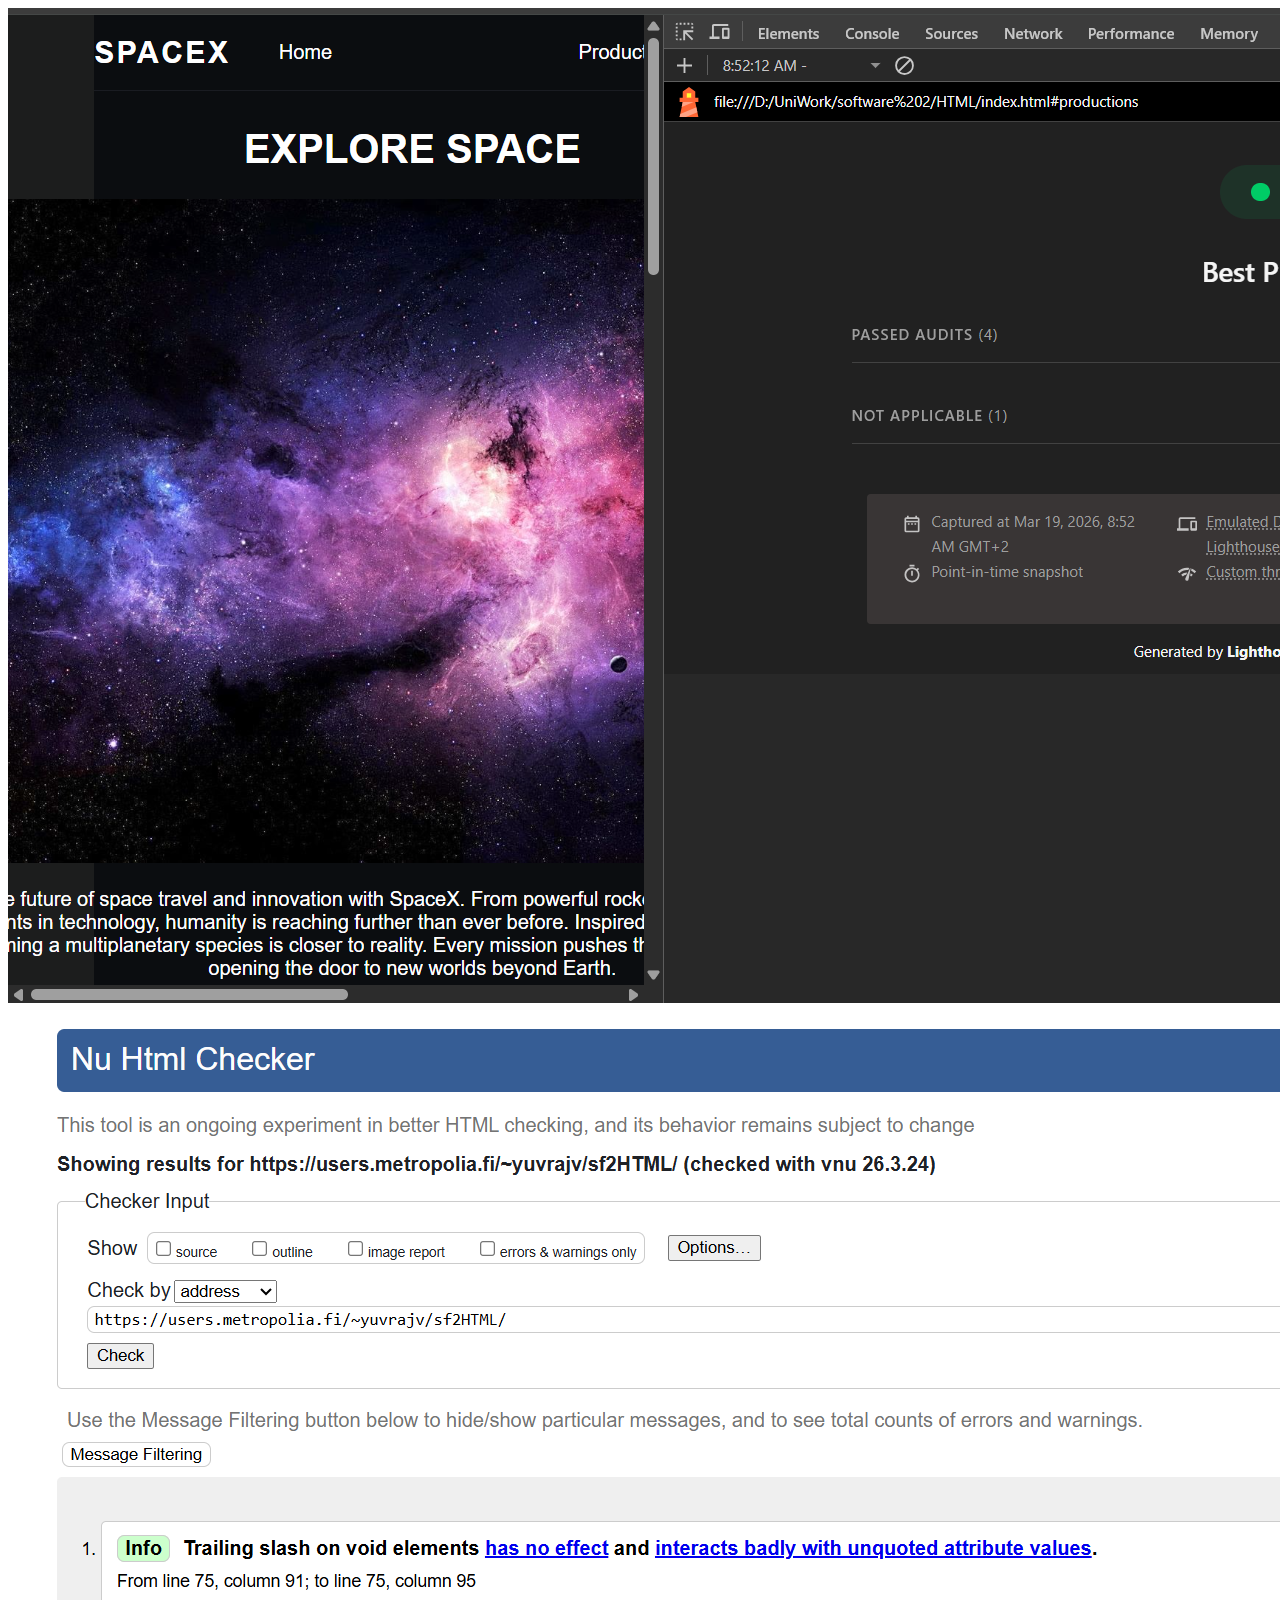
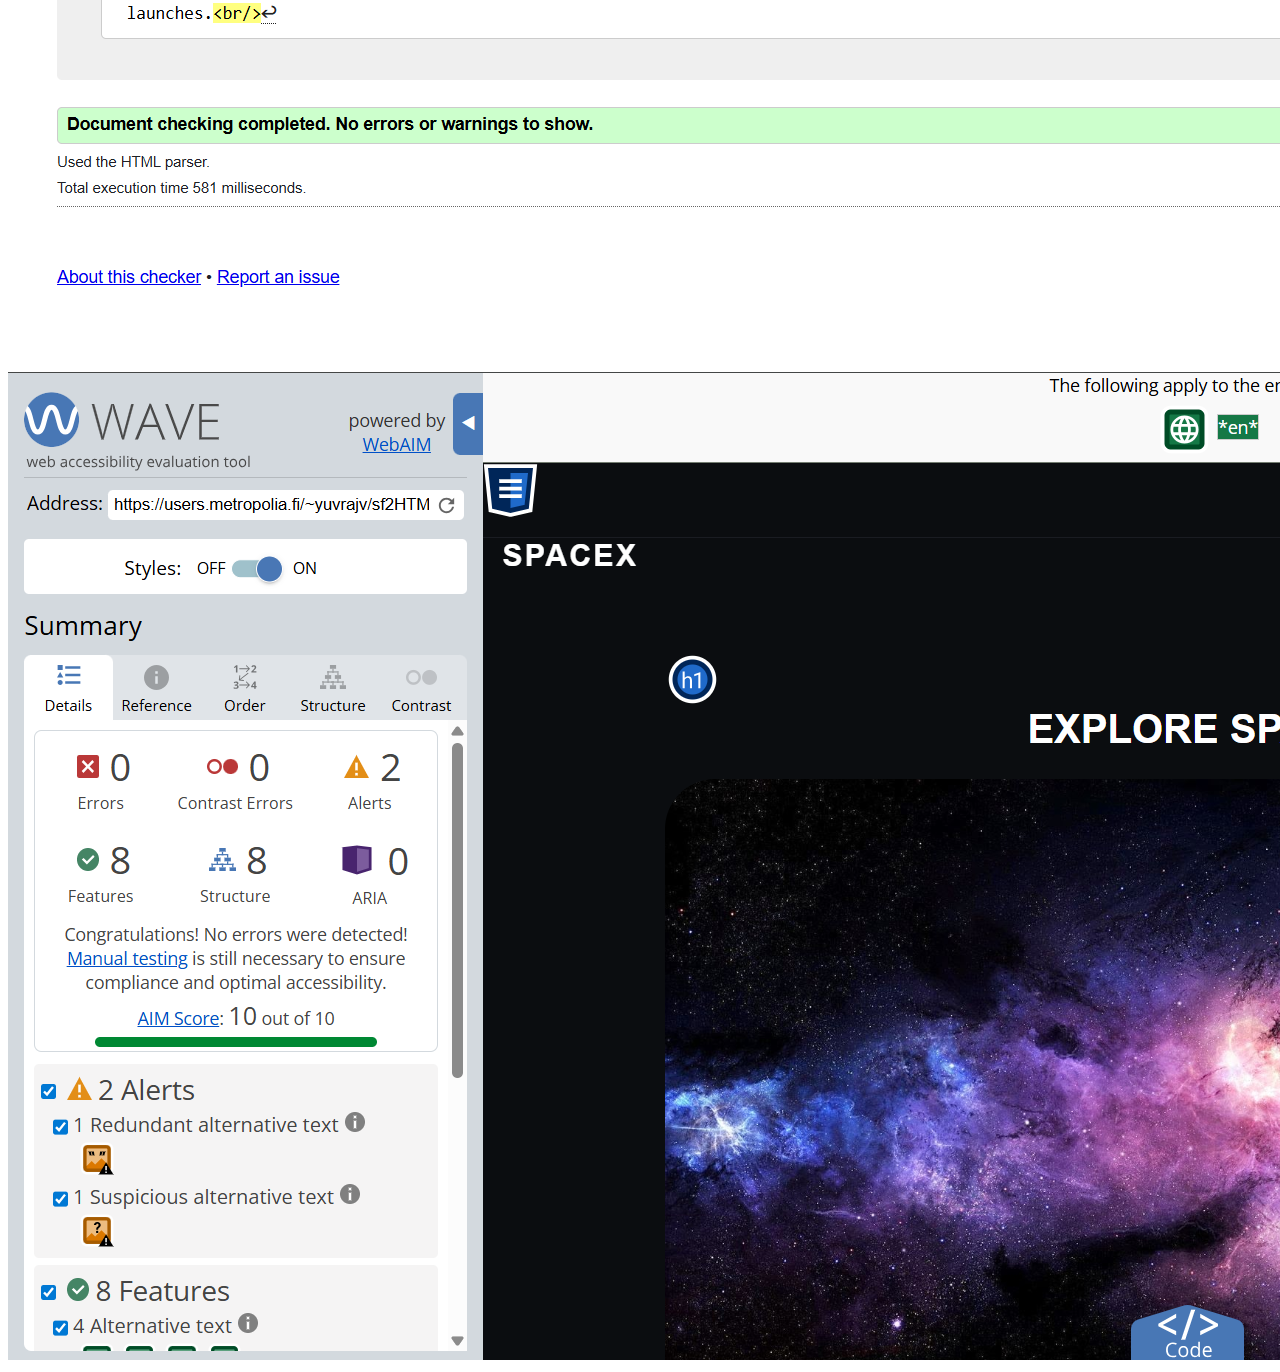
==== Tests/tests.html @ d1aeaf01 "Final Push" ====
<!DOCTYPE html>
<html lang="en">
<head>
    <meta charset="UTF-8">
    <meta name="viewport" content="width=device-width, initial-scale=1.0">
    <title>Tets</title>
</head>
<body>
    <img src="BestPracticesTest.png" alt="Light house">
    <img src="HTMLTest.png" alt="HTML test">
    <img src="WaveTest.png" alt="wave test">
</body>
</html>
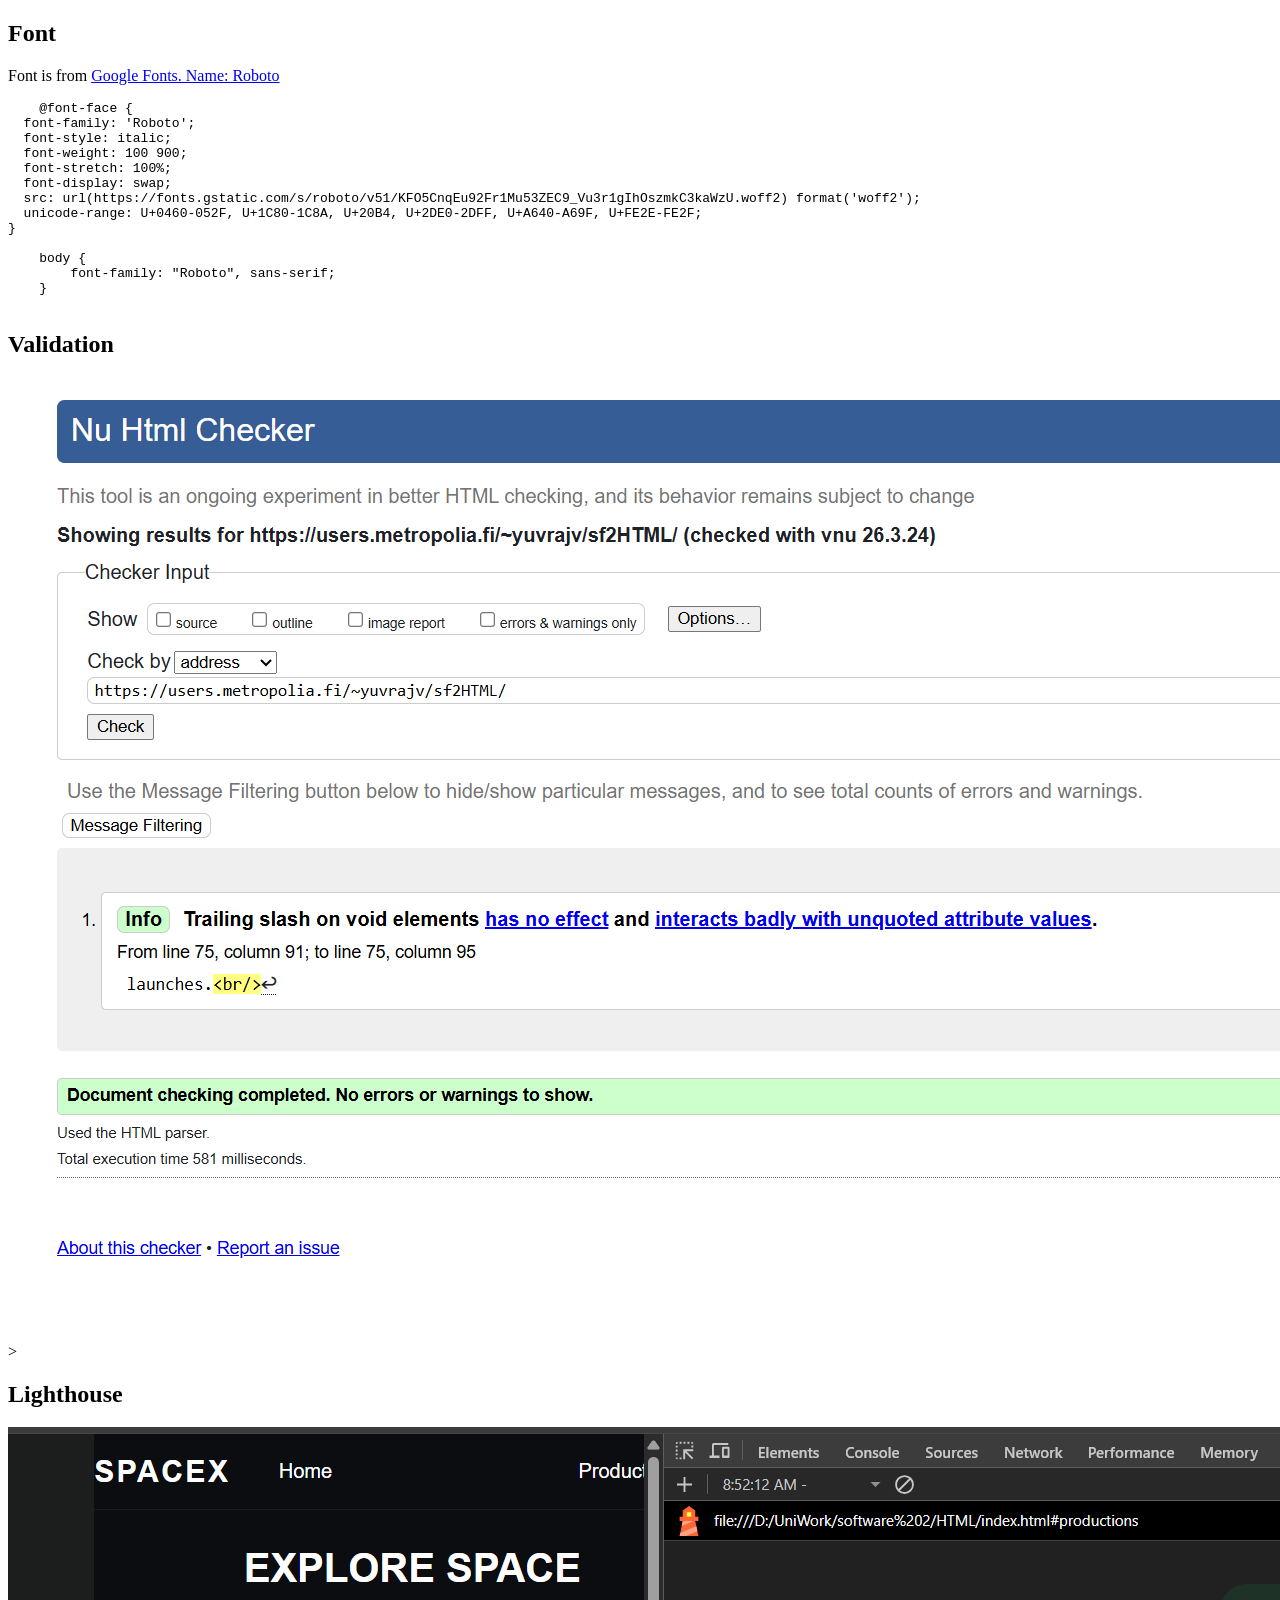
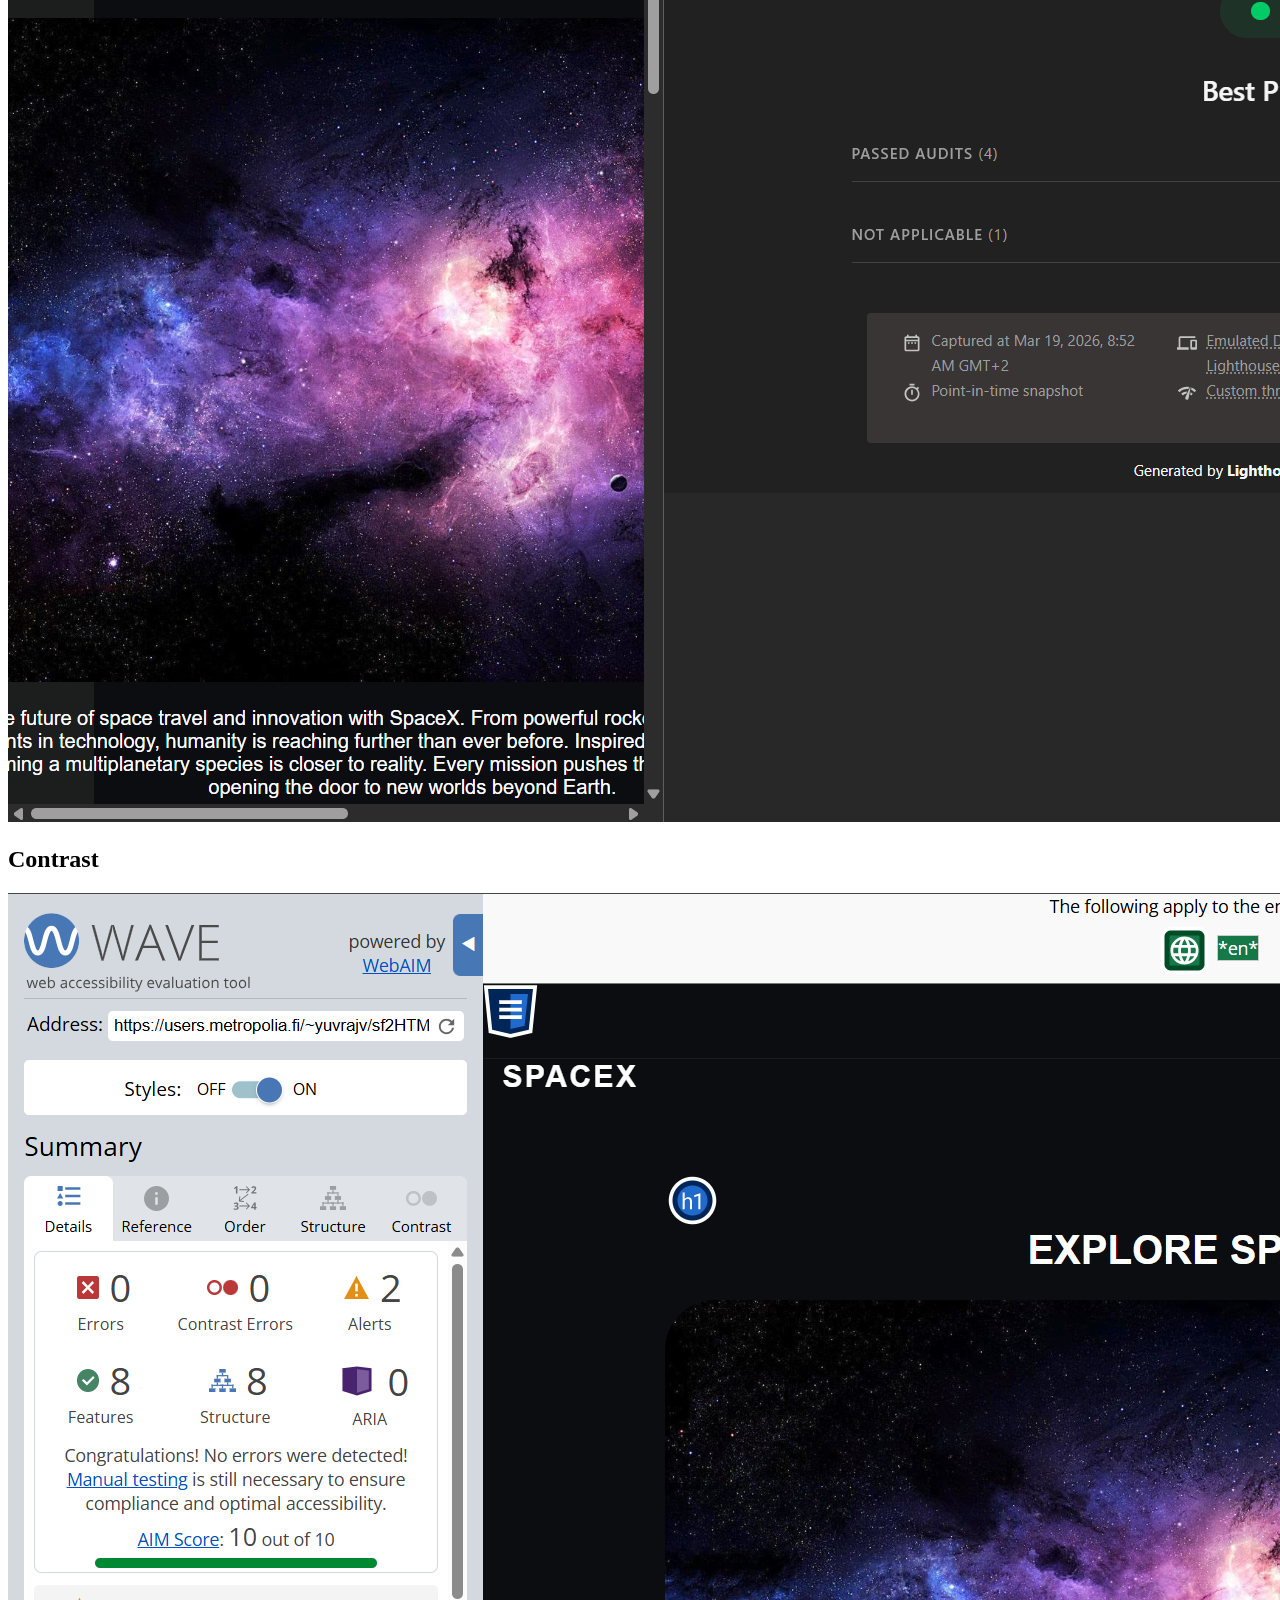
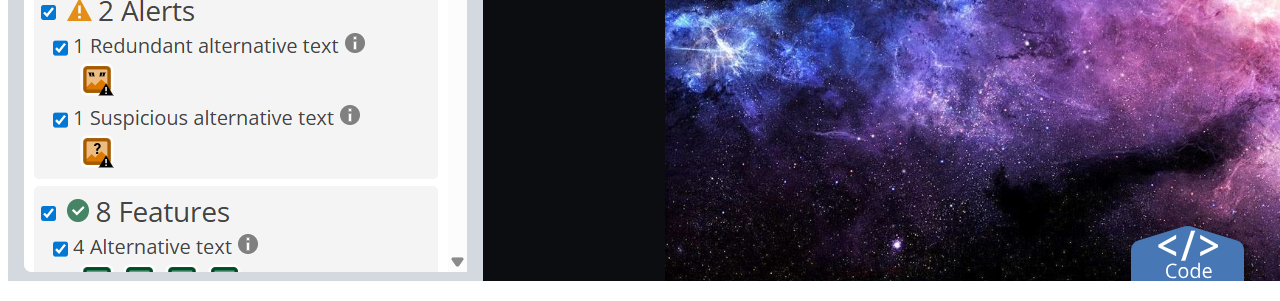
==== commit 871a6fef: "Final One" ====
--- a/Tests/tests.html
+++ b/Tests/tests.html
@@ -3,11 +3,40 @@
 <head>
     <meta charset="UTF-8">
     <meta name="viewport" content="width=device-width, initial-scale=1.0">
-    <title>Tets</title>
+    <title>Resutls</title>
 </head>
 <body>
+    <h2>Font</h2>
+    <p>Font is from <a href="https://fonts.googleapis.com/css2?family=Roboto:ital,wght@0,100..900;1,100..900&display=swap">Google Fonts. Name: Roboto</a></p>
+    <pre>
+    @font-face {
+  font-family: 'Roboto';
+  font-style: italic;
+  font-weight: 100 900;
+  font-stretch: 100%;
+  font-display: swap;
+  src: url(https://fonts.gstatic.com/s/roboto/v51/KFO5CnqEu92Fr1Mu53ZEC9_Vu3r1gIhOszmkC3kaWzU.woff2) format('woff2');
+  unicode-range: U+0460-052F, U+1C80-1C8A, U+20B4, U+2DE0-2DFF, U+A640-A69F, U+FE2E-FE2F;
+}
+
+    body {
+        font-family: "Roboto", sans-serif;
+    }
+    </pre>
+    <h2>Validation</h2>
+    <p>
+        <img src="HTMLTest.png" alt="HTML test">
+    >
+    </p>
+    <h2>Lighthouse</h2>
+    <p>
     <img src="BestPracticesTest.png" alt="Light house">
-    <img src="HTMLTest.png" alt="HTML test">
-    <img src="WaveTest.png" alt="wave test">
+    </p>
+    <h2>Contrast</h2>
+    <p>
+        <img src="WaveTest.png" alt="wave test">
+
+    </p>
+    
 </body>
 </html>
